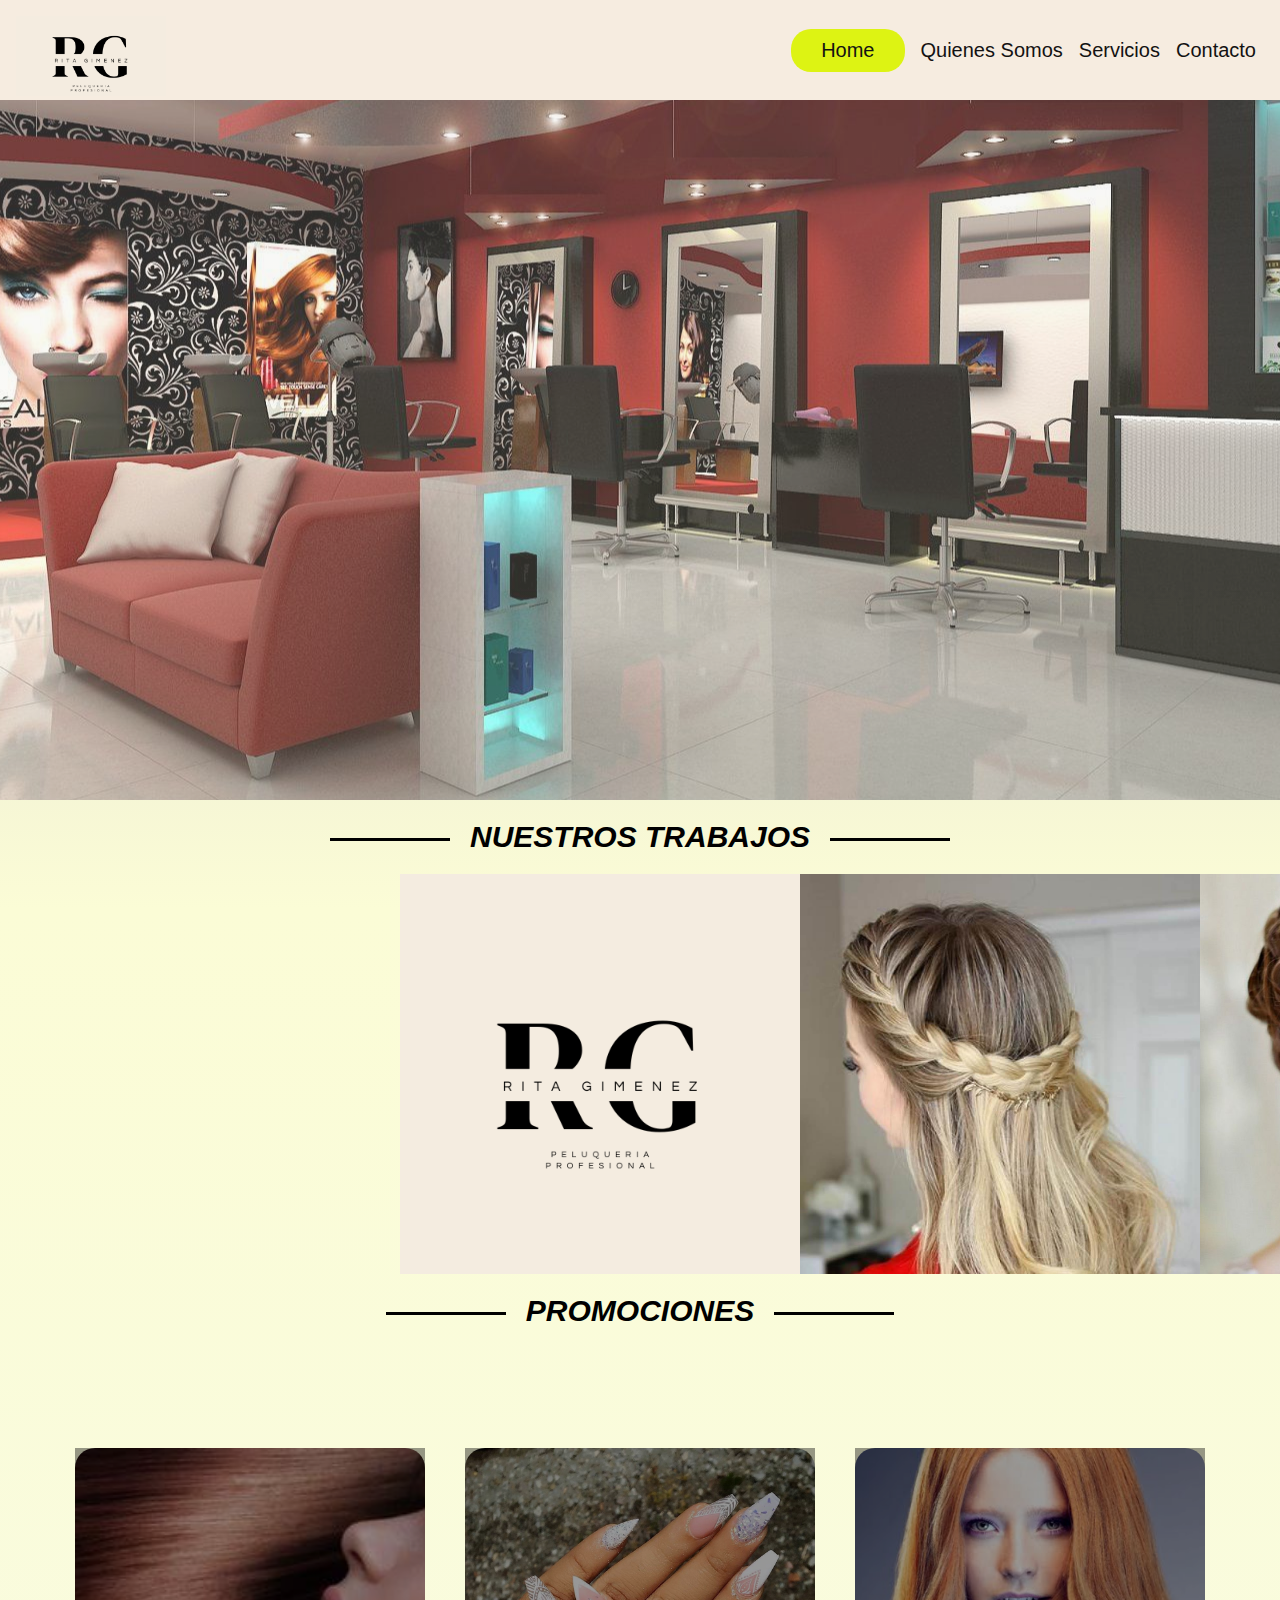
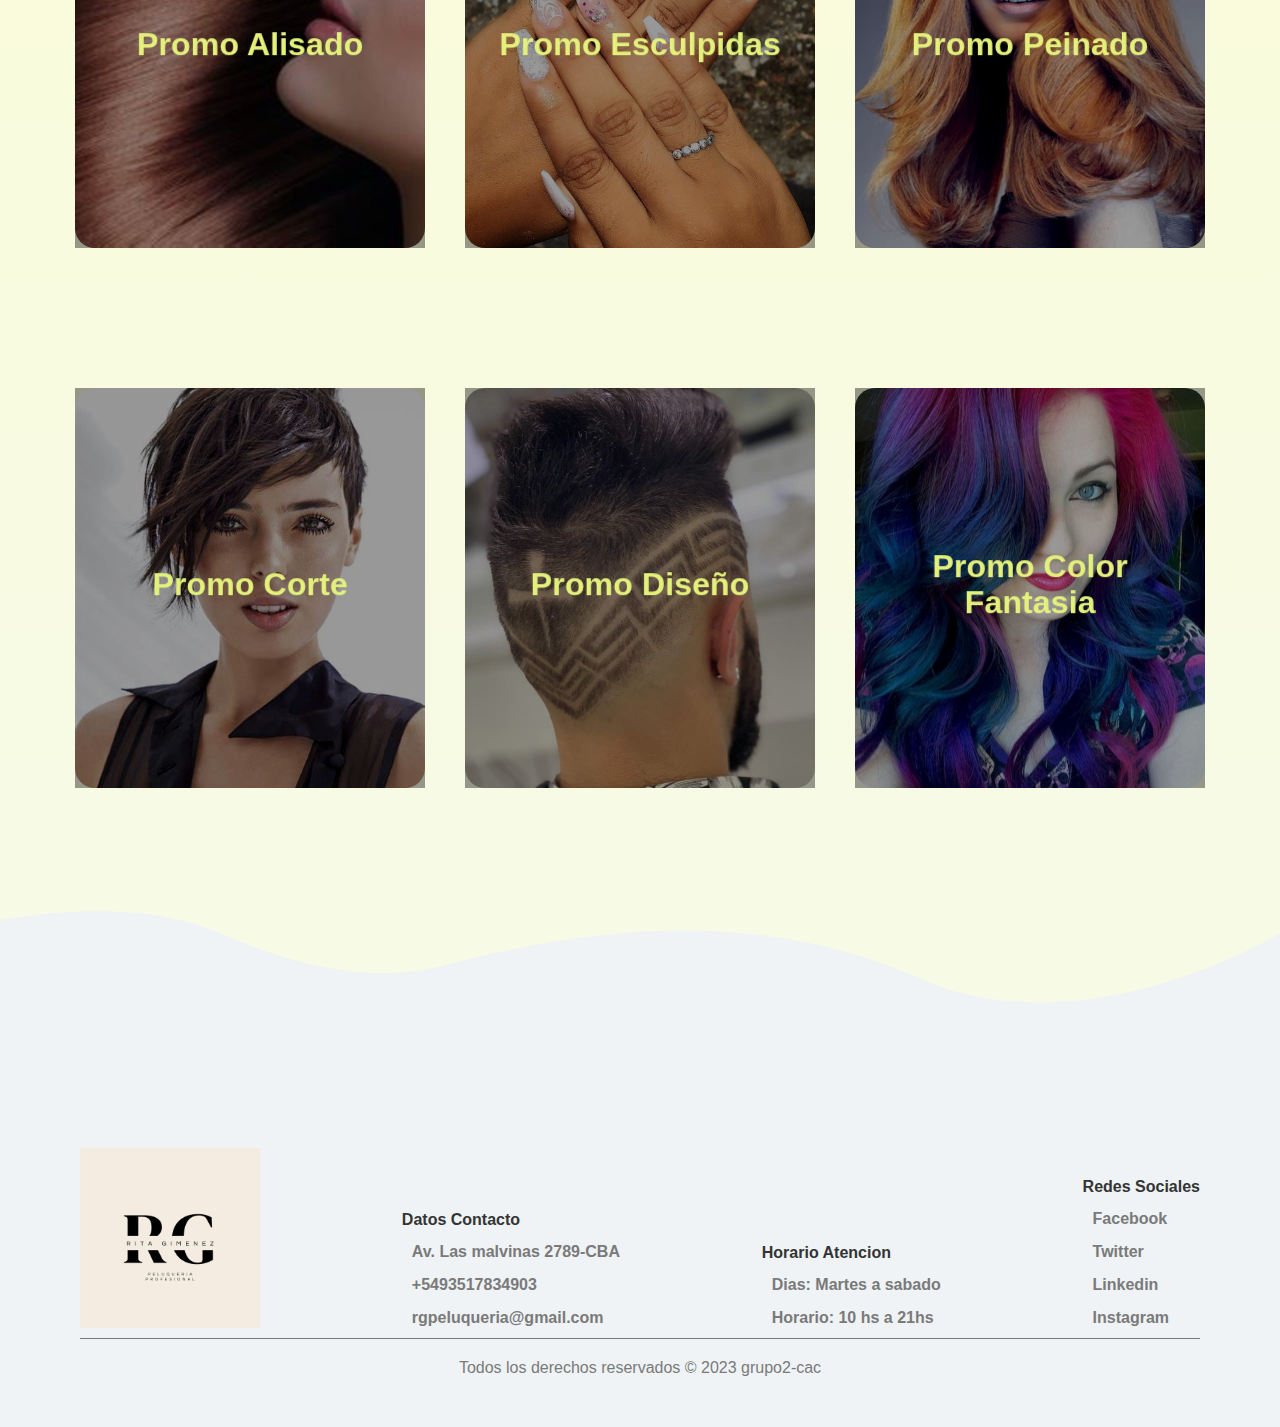
==== index.html @ b9803352 "Update index.html" ====
<!DOCTYPE html>
<html lang="en">
<head>
    <meta charset="UTF-8">
    <meta http-equiv="X-UA-Compatible" content="IE=edge">
    <meta name="viewport" content="width=device-width, initial-scale=1.0">
    <link rel="stylesheet" href="estilos/home.css">
    <link rel="stylesheet" href="estilos/reset.css">
    <link rel="stylesheet" href="estilos/footer.css">
    <link rel="stylesheet" href="estilos/imagenes.css">
    <link rel="stylesheet" href="estilos/titulo.css">
    <link rel="stylesheet" href="estilos/cartas.css">
    <script defer src="js/activePage.js"></script>
    <title>Pagina Home</title>
</head>
<body>
    <header class="header">
       
            <div  class="logo">
                <img src="recursos/logo.png" alt="logoEmpresa">
            </div>
            
            <nav class="nav">
                <ul class="ul">
                    <li class="li"><a href="index.html" class="">Home</a></li>
                    <li class="li"><a href="/quienessomos.html" class="">Quienes Somos</a></li>
                    <li class="li"><a href="/servicios.html" class="">Servicios</a></li>
                    <li class="li"><a href="/contacto.html" class="">Contacto</a></li>
    
                </ul>
                
            </nav> 
            <button class="button">
                <i class="fa-solid fa-bars icon_menu"></i>
    
    
            </button>

       
        
    </header>
    <section class="banner">
       
            <div class="banner__imagen"></div>
           
            <h1 class="banner__titulo"><span class="typed"></span></h1>

          

    </section>
    
    <div class="content-titulo">
        <h1 class="titulo">NUESTROS TRABAJOS</h1>
    </div>

    <section class="slider">
               
        <div class="slide-track">
            <div class="slide"><img src="
                " alt="">
            </div>
            <div class="slide"><img src="recursos/logo.png   " alt="">
            </div>
            
            <div class="slide"><img src="recursos/galeria2.jpg"alt="">
            </div>
            <div class="slide"><img src="recursos/galeria4.jpg"
                 alt="">
            </div>
            <div class="slide"><img src="recursos/galeria5.jpg" alt="">
            </div>
            <div class="slide"><img src="recursos/galeria6.jpg" alt="">
            </div>
            <div class="slide"><img src="recursos/galeria7.jpg"alt="">
            </div>
            <div class="slide"><img src="recursos/galeria8.jpg" alt="">
            </div>
            <div class="slide"><img src="recursos/galeria9.jpg" alt="">
            </div>
            <div class="slide"><img src="recursos/galeria10.jpg " alt="">
            </div>
            <div class="slide"><img src="recursos/galeria11.jpg " alt="">
            </div>

        </div>
        
        

    </section>

    <div class="content-titulo">
        <h1 class="titulo">PROMOCIONES</h1>
    </div>
    <div class="contenedor_cartas">

        <div class="card_father">
            <div class="card">
                <div class="card_front" style="background-image: url(recursos/promo1.jpg);">
                    <div class="bg"></div>
                   
                    <div class="body_card_front">
                        <h1 class="titulo_promo">Promo Alisado</h1>
                    </div>

                </div>
                <div class="card_back">
                    <div class="body_card_back">
                        <h1 class="titulo_promo">Mayo 2023</h1>
                        <p>Alisado + Corte </p>
                        <p>La promoción incluye  un corte a eleccion, nutricion y alisado </p>
                        <input type="text" value="$5000">

                    </div>

                </div>
            </div>


        </div>
        <div class="card_father">
            <div class="card">
                <div class="card_front" style="background-image: url(recursos/uñas.jpg);">
                    <div class="bg"></div>
                    <div class="body_card_front">
                        <h1 class="titulo_promo">Promo Esculpidas</h1>
                    </div>

                </div>
                <div class="card_back">
                    <div class="body_card_back">
                        <h1 class="titulo_promo">Mayo 2023</h1>
                        <p>Lorem ipsum dolor sit amet consectetur
                            adipisicing elit. Voluptatibus eum nesciunt
                            veritatis corrupti maxime provident,
                        </p>
                        <input type="text" value="$2500">

                    </div>

                </div>
            </div>


        </div>
        <div class="card_father">
            <div class="card">
                <div class="card_front" style="background-image: url(recursos/promo2.jpg);">
                    <div class="bg"></div>
                    <div class="body_card_front">
                        <h1 class="titulo_promo">Promo Peinado</h1>
                    </div>

                </div>
                <div class="card_back">
                    <div class="body_card_back">
                        <h1 class="titulo_promo">Mayo 2023</h1>
                        <p>Lorem ipsum dolor sit amet consectetur
                            adipisicing elit. Voluptatibus eum nesciunt
                            veritatis corrupti maxime provident,
                        </p>
                        <input type="text" value="$4000">

                    </div>

                </div>
            </div>


        </div>
        <div class="card_father">
            <div class="card">
                <div class="card_front" style="background-image: url(recursos/promo3.jpg);">
                    <div class="bg"></div>
                    <div class="body_card_front">
                        <h1 class="titulo_promo">Promo Corte</h1>
                    </div>

                </div>
                <div class="card_back">
                    <div class="body_card_back">
                        <h1 class="titulo_promo">Mayo 2023</h1>
                        <p>Lorem ipsum dolor sit amet consectetur
                            adipisicing elit. Voluptatibus eum nesciunt
                            veritatis corrupti maxime provident,
                        </p>
                        <input type="text" value="$3000">

                    </div>

                </div>
            </div>


        </div>
        <div class="card_father">
            <div class="card">
                <div class="card_front" style="background-image: url(recursos/promo4.jpg);">
                    <div class="bg"></div>
                    <div class="body_card_front">
                        <h1 class="titulo_promo">Promo Diseño</h1>
                    </div>

                </div>
                <div class="card_back">
                    <div class="body_card_back">
                        <h1 class="titulo_promo">Mayo 2023</h1>
                        <p>Lorem ipsum dolor sit amet consectetur
                            adipisicing elit. Voluptatibus eum nesciunt
                            veritatis corrupti maxime provident,
                        </p>
                        <input type="text" value="$3000">

                    </div>

                </div>
            </div>


        </div>
        <div class="card_father">
            <div class="card">
                <div class="card_front" style="background-image: url(recursos/promo5.jpg);">
                    <div class="bg"></div>
                    <div class="body_card_front">
                        <h1 class="titulo_promo">Promo Color Fantasia</h1>
                    </div>

                </div>
                <div class="card_back">
                    <div class="body_card_back">
                        <h1 class="titulo_promo">Mayo 2023</h1>
                        <p>Lorem ipsum dolor sit amet consectetur
                            adipisicing elit. Voluptatibus eum nesciunt
                            veritatis corrupti maxime provident,
                        </p>
                        <input type="text" value="$4500">

                    </div>

                </div>
            </div>


        </div>
    </div>

    <footer>
        <div class="container__footer">
            <div class="box__footer">
                <div class="logo__footer">
                    <img src="recursos/logo.png">
                </div>
               

            </div>
            <div class="box__footer">
                <h2>Datos Contacto</h2>
               
                <a href="#" class="contacto">
                    <i class="fa-solid fa-location-dot"></i> 
                    Av. Las malvinas 2789-CBA
    
                </a>
                <a href="#" class="contacto">
                    <i class="fa-brands fa-whatsapp fa-beat-fade fa-sm"></i>
                    +5493517834903

                </a>
                <a href="#" class="contacto">
                    <i class="fa-solid fa-envelope"></i> 
                    rgpeluqueria@gmail.com

                </a>
              
                
            </div>
            <div class="box__footer">
                <h2>Horario Atencion</h2>
                <a href="#" class="contacto">
                    <i class="fa-sharp fa-solid fa-calendar-days"></i>
                    Dias: Martes a sabado 
    
                </a>
                <a href="#" class="contacto">
                    <i class="fa-solid fa-clock"></i>
                    Horario: 10 hs a 21hs 
    
                </a>
                
              
                
            </div>
           
            <div class="box__footer">
                <h2>Redes Sociales</h2>
                <a href="#"><i class="fa-brands fa-facebook"></i>Facebook</a>
                <a href="#"><i class="fa-brands fa-twitter"></i>Twitter</a>
                <a href="#"><i class="fa-brands fa-linkedin"></i>Linkedin</a>
                <a href="#"><i class="fa-brands fa-instagram"></i>Instagram</a>
                
            </div>


        </div>
        <div class="box__copyright">
            <hr>
            <p>Todos los derechos reservados © 2023 <b>grupo2-cac</b></p>



        </div>
    </footer>
    
    <script src="https://kit.fontawesome.com/7fda2717d4.js" crossorigin="anonymous"></script>
    <script defer src="https://cdn.jsdelivr.net/npm/glider-js@1.7.7/glider.min.js"></script>
    
    
    <script src="https://cdn.jsdelivr.net/npm/typed.js@2.0.12"></script>
    
    <script src="js/titulo.js"></script>
    <script src="js/imagenes.js"></script>
    <script src="js/home.js"></script>
</body>
</html>
---- estilos/home.css ----
.header{
    width:100%;
    height: 100px;
    background-color: #F6ECE0;
    padding: 1em;
    top:0;
    right: 0;
    position: fixed;
    display: flex;
    flex-flow: row wrap;
    justify-content: space-between;
    align-items: center;
    z-index: 100;
    color:rgb(19, 18, 18);
  }

  /*----------mover el contenido --*/
  .move_content{
    right: 180px;
  }
  .header .button{
   
    display: none;
    
  }
  .logo{
    height: 100%;
    
  }
  .logo img{
    width: 150px;
    height: 80px;
   }
.icon_menu{
    width: 50px;
    
    font-size: 20px;
   
   

}
  .header .ul{
    display: flex;
    flex-flow: row nowrap;
    justify-content: flex-end;
    align-items: center;
    
  }
  .header .li{
    margin: 0 .5em;
  }
  .li a{
    font-size: 20px;
  }

  /*--------cuando se selecciona el menu ----*/
  
  a:is(:link, :active, :visited).active{
    background: rgb(221, 243, 19);
    padding: 10px 30px;
  
    border-radius: 20px;
  }


  
 

  /*--------------------banner-----------*/


  .banner__imagen{
    background: url("../recursos/banner2.jpg") no-repeat center;
    opacity: .8;
    height: calc(100vh - 100px);
    animation: banner 10s infinite;
   
   
}
.tituloAnimado{
    font-weight: bold;
    color: rgb(221, 243, 19);
    font-style: normal;
    background-color: rgba(5, 0, 20, 0.4);


}




.banner__titulo{
    color: #f3f3f3;
    font-family: Pacifico, cursive;
    font-size: 3rem;
    position: absolute;
    left:50%;
    text-align: center;
    top:50%;

    text-shadow: 0 4px 4px rgba(0, 0, 0, 0.75);
    max-width: 12em;
    transform: translate(-50%, -50%);
}

/* ==========================================================================
	Estilos para un especto acostado pero en dispositivos medianos
========================================================================== */
@media screen and (orientation:landscape) and (max-width: 980px){
  .li a{
   font-size: 16px;
  } 
}
 

/* ==========================================================================
	Media Queries
========================================================================== */
@media only screen and (max-width: 846px) {
  .li a{
    font-size: 16px;
  }

}

/* ==========================================================================
	Media Queries
========================================================================== */
@media only screen and (max-width: 590px) {
	.header{
    flex-wrap: nowrap;
       
  }
  a:is(:link, :active, :visited).active{
    padding:10px;
  }
  
}

/* ==========================================================================
	Media Queries
========================================================================== */
@media only screen and (max-width: 480px) {
  .header .button{
    display: block;
    cursor: pointer;
  }
  .header{
      justify-content: space-around;
      align-items: center;
  }

  .nav{
      height: 100%;
      margin-top: 100px;
      background: #F6ECE0;
      position: fixed;
      top:0;
      right: -300px;
      padding: 0 40px;
     
  }
  .nav .ul{
      flex-direction: column;
  }
  .nav .ul li{
      margin: 20px 0px;
  }
  .header .nav.activo{
      display: block; 
      right:0;
      pointer-events: auto;
      background-color: #F6ECE0;

    }

	
}
---- estilos/footer.css ----
footer{
    width: 100%;
    padding:50px 0px;
    background-image: url(../recursos/background-footer.svg);
    background-size: cover;
    
    

}
.container__footer{
    display: flex;
   
    flex-wrap: wrap;
    justify-content: space-between;
    align-items: flex-end;
    max-width: 1200px;
    margin:auto;
    margin-top: 100px;
}

.box__footer{
    display: flex;
    flex-direction: column;
    padding: 10px;
}
.box__footer .logo__footer img{
    width: 180px;

}

.box__footer h2{
    margin-top: 110px;
    color:#343434;
    font-weight: 700;
}
.box__footer a{
    margin-top: 10px;
    color:#7a7a7a;
    font-weight: 600;
    text-decoration: none;
}
.box__footer a:hover{
    opacity: .8;
}
.contacto i, .box__footer i{
    font-size: 20px;
    margin-right: .5em;
}
.box__copyright{
    max-width: 1200px;
    margin: auto;
    text-align: center;
    padding: 0px 40px;
}
.box__copyright p{
    margin-top: 20px;
    color:#7a7a7a;
}
.box__copyright hr{
    border: none;
    height: 1px;
    background-color: #7a7a7a;

}

/*@media screen and (max-width:830px){
    .container__footer{
        flex-direction: column;
        justify-content: center;
        align-items: center;
    }
}*/

/* ==========================================================================
	Estilos para un especto acostado pero en dispositivos medianos
========================================================================== */
@media screen and (orientation:landscape) and (max-width: 980px){
    
    .container__footer{
       font-size: 12px;
        width: 740px;
      }
 }

 /* ==========================================================================
	Estilos para un espect acostado pero en dispositivos chicos
========================================================================== */
@media screen and (orientation:landscape) and (max-width: 720px){

    .container__footer{
        font-size: 12px;
         width: 600px;
       }

       .box__footer .logo__footer img{
        width: 120px;
    
    }
    .box__footer{
        padding: 4px;
    }
}

/* ==========================================================================
	Media Queries
========================================================================== */
@media only screen and (max-width: 1600px) {
	
    .container__footer{
        width: 1140px;
    }

}

/* ==========================================================================
	Media Queries
========================================================================== */
@media only screen and (max-width: 1024px) {
    .box__footer .logo__footer img{
        width: 140px;
    
    }
    .box__footer{
        font-weight: 200;
    }
    .container__footer{
        width: 740px;
        font-size: 14px;
    }

}







@media only screen and (max-width: 760px){
    .container__footer{
        width: 700px;
        font-size: 12px;
    }

}






/* ==========================================================================
	Media Queries
========================================================================== */
@media only screen and (max-width: 680px) {
   
    .container__footer{
        flex-direction: column;
        justify-items: center;
        justify-content: center;
        align-content: center;
        align-items: flex-start;
        width:100%;

        }
	
}






/* ==========================================================================
	Media Queries
========================================================================== */
@media only screen and (max-width: 590px) {
	
}





/* ==========================================================================
	Media Queries
========================================================================== */
@media only screen and (max-width: 480px) {
	
}










/* ==========================================================================
	Media Queries
========================================================================== */
@media only screen and (max-width: 370px) {
	
}
---- estilos/imagenes.css ----
.slider{
    
    width:100%;
    display: flex;
    
    margin: 20px 0px;
   
    overflow: hidden;
}
.slider .slide-track{
    display:flex;
   
   
    animation: scroll 40s linear infinite;
    -webkit-animation: scroll 40s linear infinite;
    width: calc(400px * 22);
}

.slider .slide{
    width: 400px;
    height: 400px;
}
.slider .slide img{
    width: 100%;

}
@keyframes scroll{
    0%{
        -webkit-transform:traslatex(0);
        transform:translatex(0);
    }
    100%{
        -webkit-transform:traslatex(calc(-400px * 6));
        transform:translatex(calc(-400px * 6));

    }
}
---- estilos/titulo.css ----
/*------titulo ---*/
.content-titulo{
    text-align: center;
    margin: 20px;
    font-style: italic;
    font-weight: 900;
}
.titulo {
   display: inline-block;
   position: relative;
   font-size: 30px;
      
}
.titulo::after,.titulo::before{
    content:'';
    position: absolute;
    width: 120px;
    height: 3px;
    background-color: black;
    top:0.6em;
}

.titulo::before{
    left: -140px;
}
.titulo::after{
    right: -140px;
}















@media screen and (max-width:681px){
    .content-titulo{
        font-weight: 600;
    }
    .titulo{
        font-size: 20px;
    }
    .titulo::after,.titulo::before{
      
        width: 0px;
        
    }
    .titulo::before{
        left: -0px;
    }
    .titulo::after{
        right: -0px;
    }

}
---- estilos/cartas.css ----
.contenedor_cartas{
    max-width: 1200px;
    margin:auto;
    margin-top: 100px;
    perspective: 1000px;
    display: flex;
    justify-content: center;
    flex-wrap: wrap;
}
.card_father{
   margin: 20px;
   perspective: 1000px;
   

}
.card_father:hover .card{
    transform: rotateY(180deg);
 
 }
.card{
    width: 350px;
    height: 400px;
    position: relative;
    transform-style: preserve-3d;
    transition: all 600ms;
    margin-bottom: 100px;

}
.card_front, .card_back{
    width: 100%;
    height: 100%;
    position: absolute;
    top:0;
    left: 0;
    backface-visibility: hidden;
    transform-style: preserve-3d;
    border-radius: 20px;
}

.card_front{
    
    background-size: cover;
    background-position: center;
    
}
.titulo_promo{
    font-size: 30px;
    font-weight: 900;
}

.body_card_front{
    width: 100%;
    height: 100%;
    color:#e4f07c;
    text-align: center;
    padding: 40px;
    display: flex;
    justify-content: center;
    align-items: center;
    transform: translateZ(70px);
    
}
.bg{
    width: 100%;
    height: 100%;
    position: absolute;
    top: 0;
    left: 0;
    background: rgba(0,0,0,0.4);
}
.card_back{
    transform: rotateY(180deg);
    background-color: #e8f394;

}
.body_card_back{
    padding: 40px;
    text-align: center;
    transform: translateZ(70px);
}
.body_card_back p{
    margin-top: 30px;
    font-size: 20px;
}
.body_card_back input{
    padding: 10px 40px;
    margin-top: 30px;
    font-size: 17px;
    cursor: pointer;
    border: none;
    color: black;
    background: rgb(221, 243, 19);
    box-shadow: 1px 1px 30px -5px  #0e161d;
    border-radius: 10px;
    display: flex;
    justify-content: center;
    align-items: center;
    text-align: center;
    font-weight: bold;
    transition: box-shadow 600ms;


}

.body_card_back input:hover{
    box-shadow: 1px 1px 30px 0px  #449de6;

}

/* ==========================================================================
	Estilos para un espect acostado pero en dispositivos chicos
========================================================================== */
@media screen and (orientation:landscape) and (max-width: 720px){
    .contenedor_cartas{
        max-width: 700px;
    }

    .card{
        width: 300px;
    }
    .body_card_back input{
       
        font-size: 12px;
    }

	
}

@media only screen and (max-width: 760px){
    .contenedor_cartas{
        max-width: 700px;
    }

    .card{
        width: 300px;
    }
    .body_card_back input{
       
        font-size: 12px;
    }

	
}
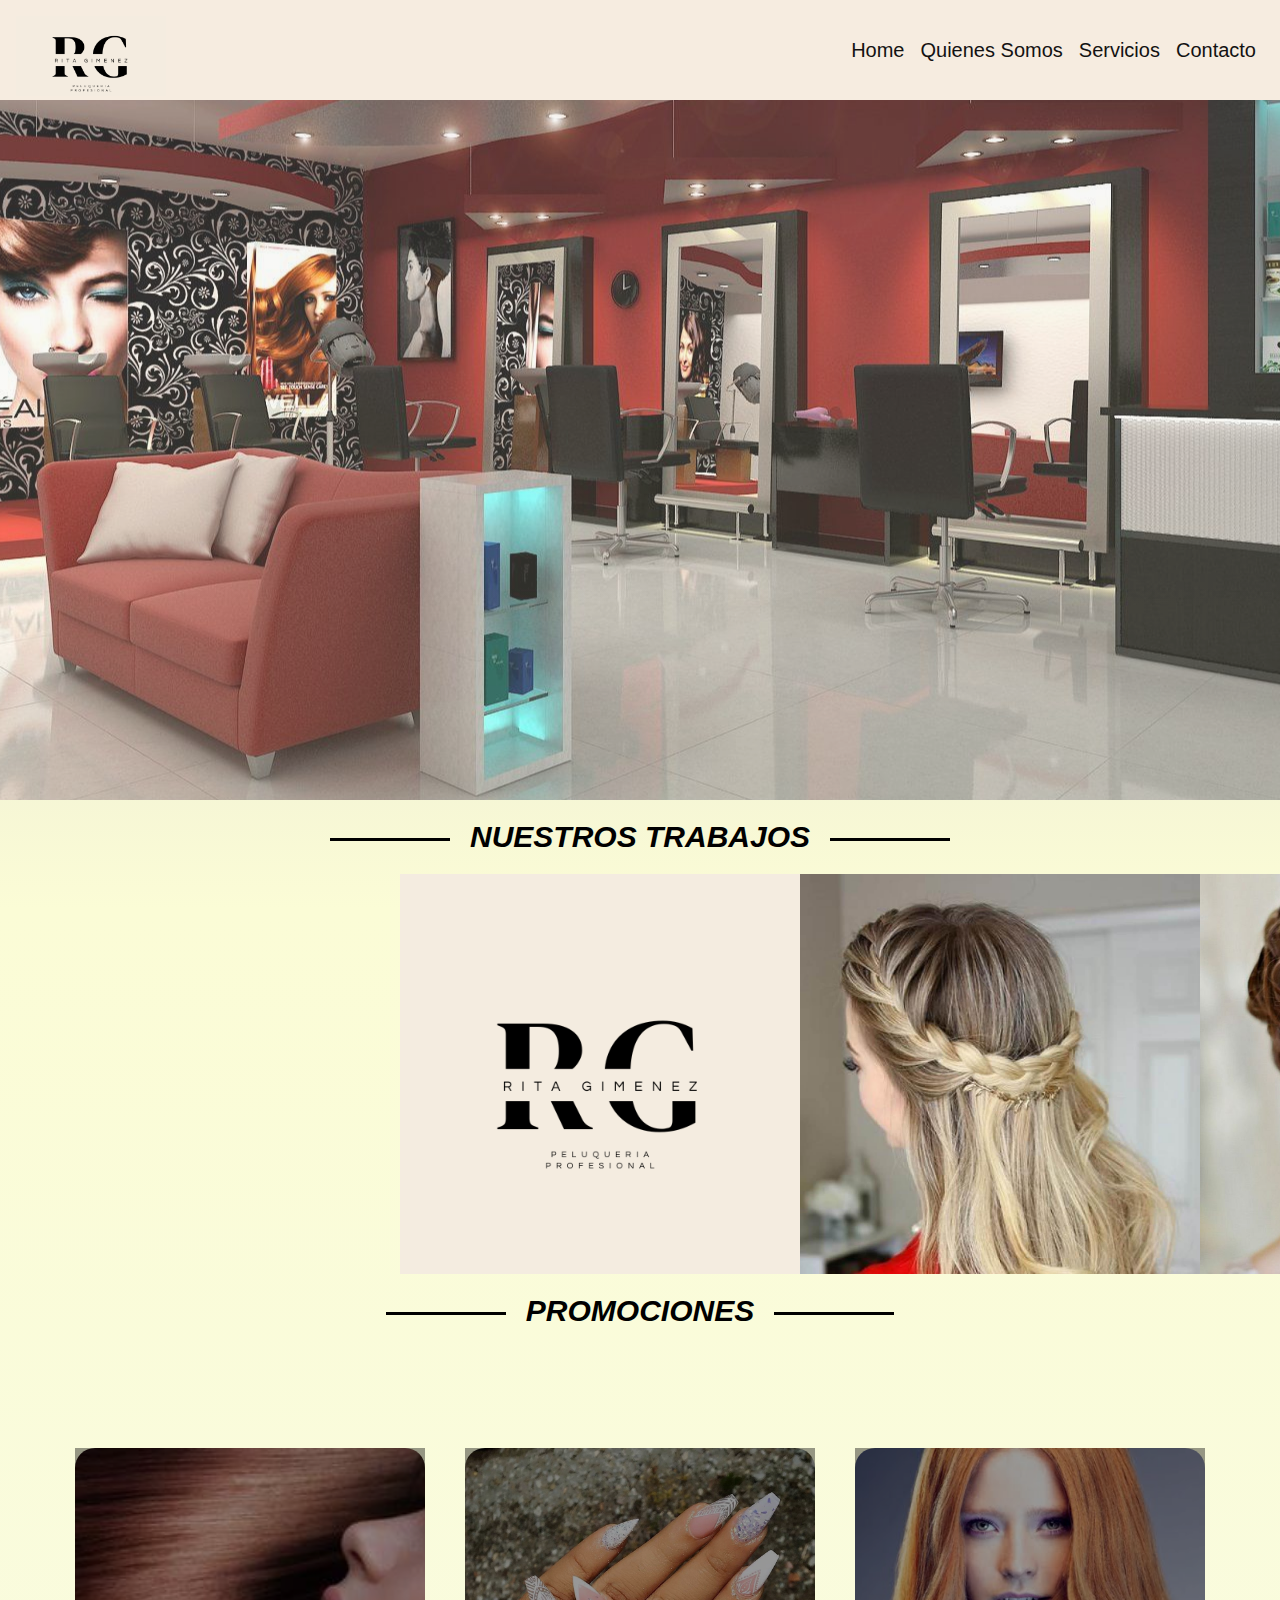
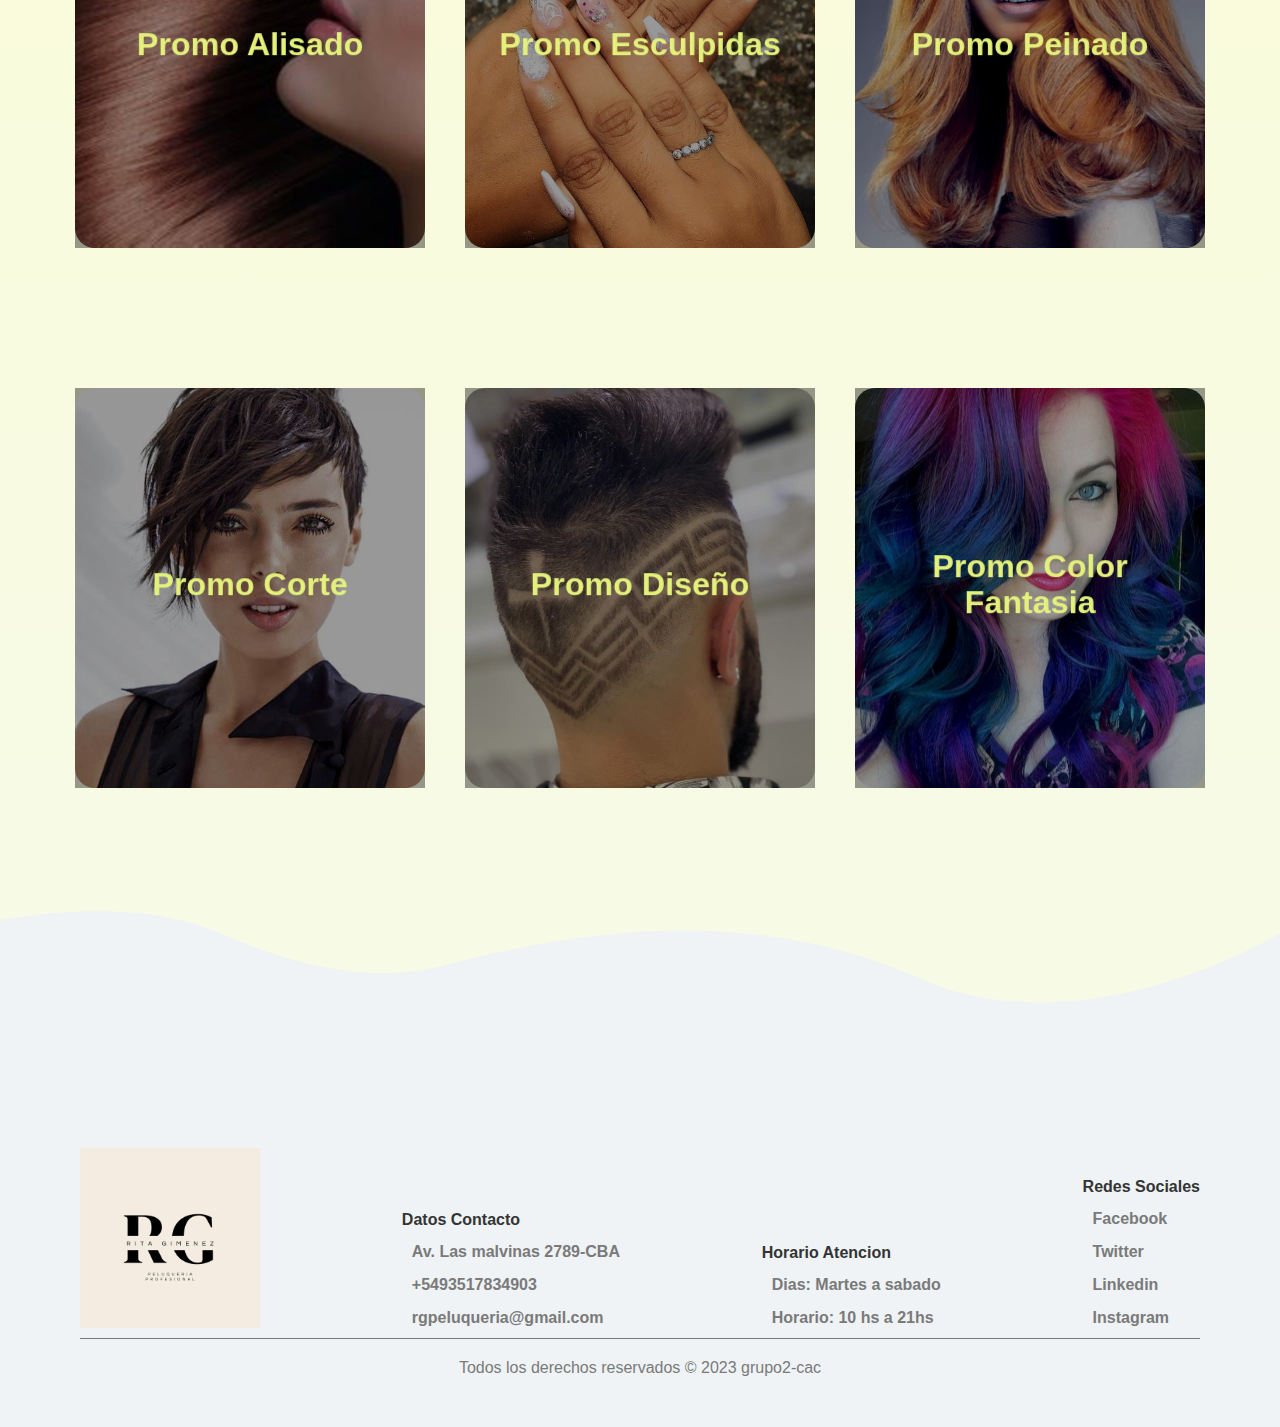
==== commit 31e264a5: "Update index.html" ====
--- a/index.html
+++ b/index.html
@@ -23,9 +23,9 @@
             <nav class="nav">
                 <ul class="ul">
                     <li class="li"><a href="index.html" class="">Home</a></li>
-                    <li class="li"><a href="/quienessomos.html" class="">Quienes Somos</a></li>
-                    <li class="li"><a href="/servicios.html" class="">Servicios</a></li>
-                    <li class="li"><a href="/contacto.html" class="">Contacto</a></li>
+                    <li class="li"><a href="quienessomos.html" class="">Quienes Somos</a></li>
+                    <li class="li"><a href="servicios.html" class="">Servicios</a></li>
+                    <li class="li"><a href="contacto.html" class="">Contacto</a></li>
     
                 </ul>
                 
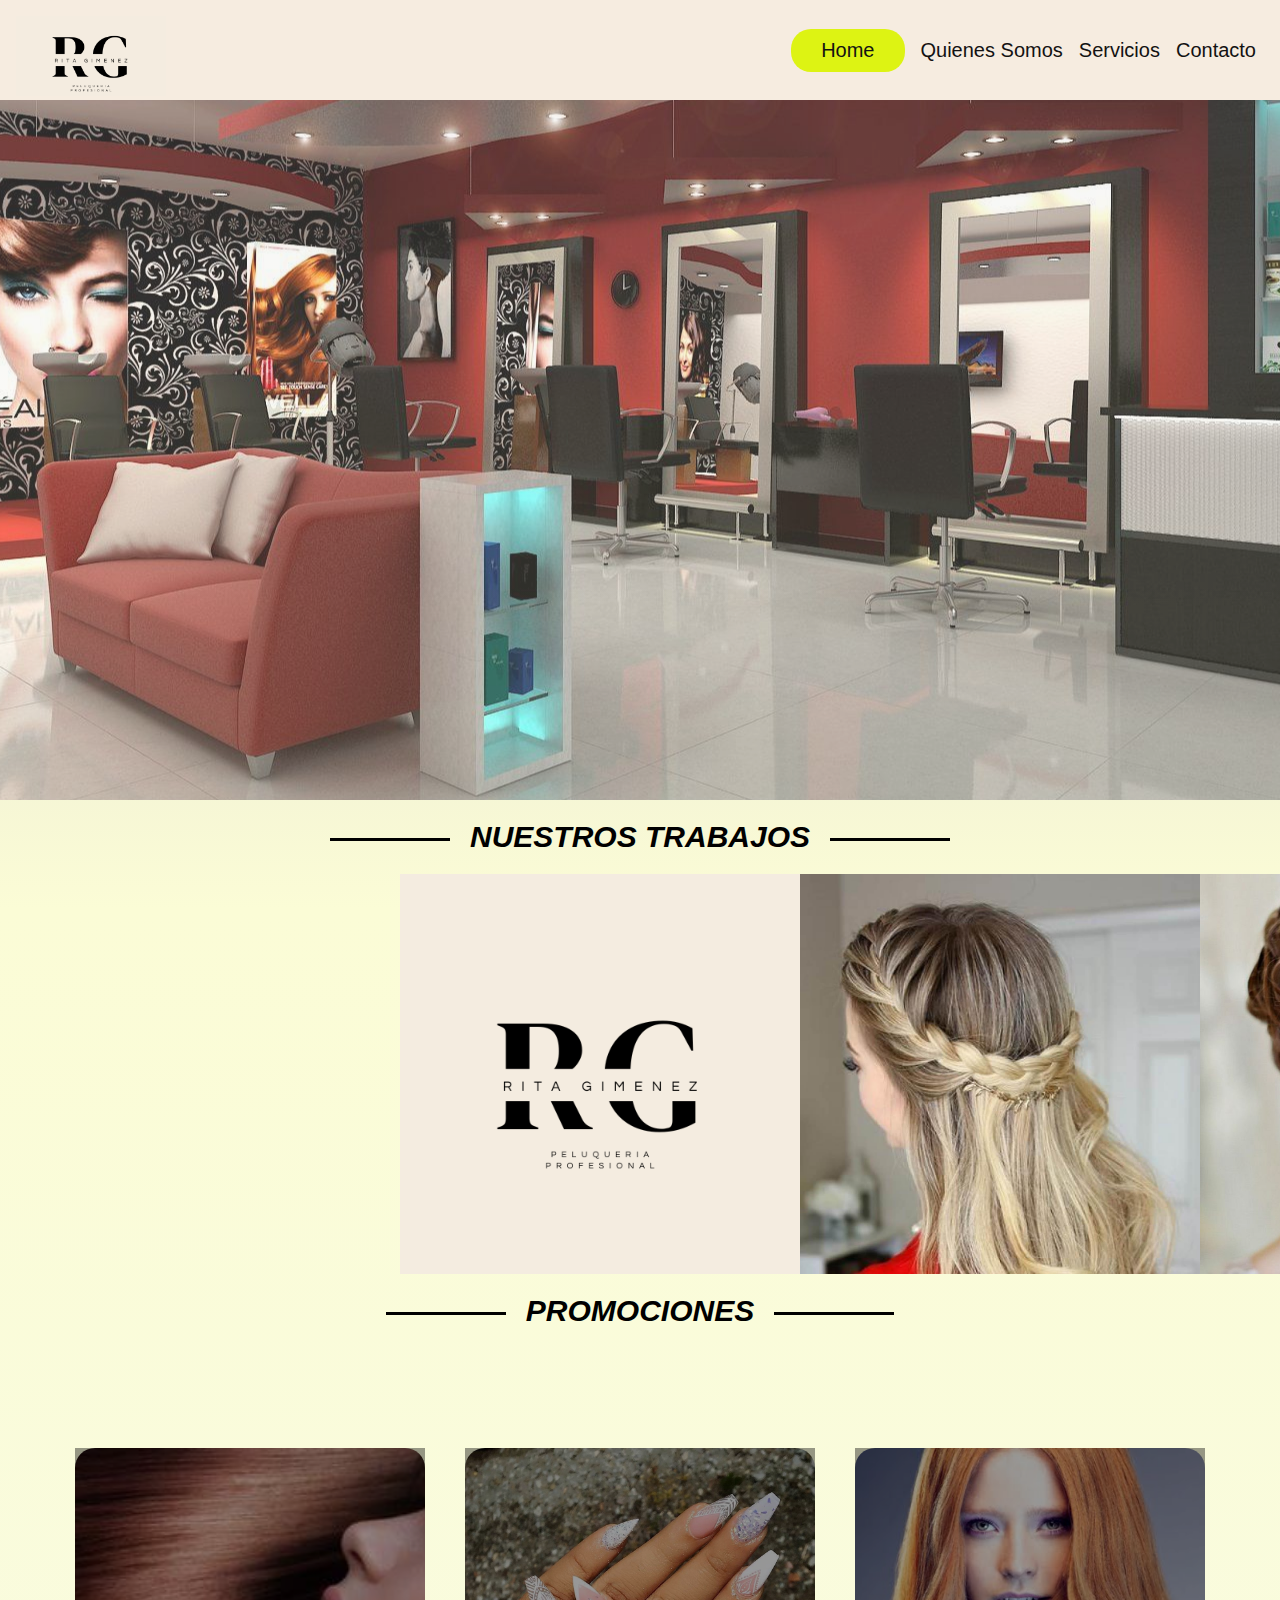
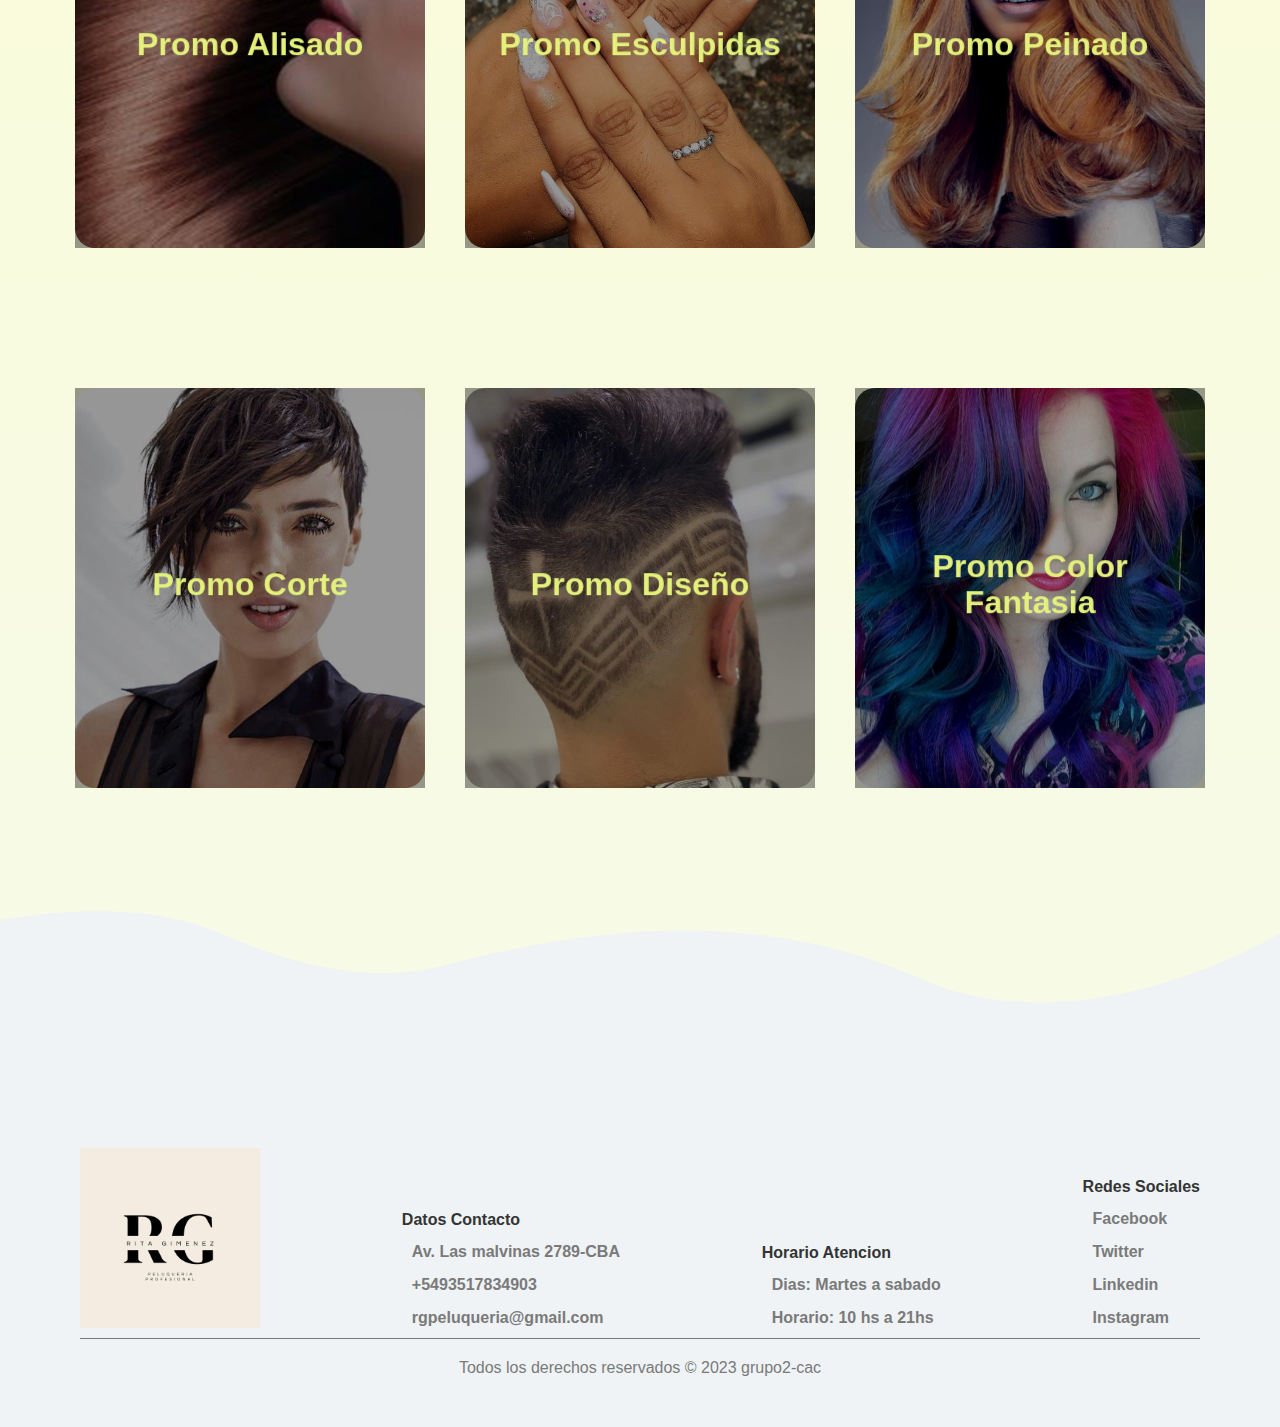
==== commit 7c2c5364: "." ====
--- a/index.html
+++ b/index.html
@@ -22,7 +22,7 @@
             
             <nav class="nav">
                 <ul class="ul">
-                    <li class="li"><a href="index.html" class="">Home</a></li>
+                    <li class="li"><a href="" class="">Home</a></li>
                     <li class="li"><a href="quienessomos.html" class="">Quienes Somos</a></li>
                     <li class="li"><a href="servicios.html" class="">Servicios</a></li>
                     <li class="li"><a href="contacto.html" class="">Contacto</a></li>
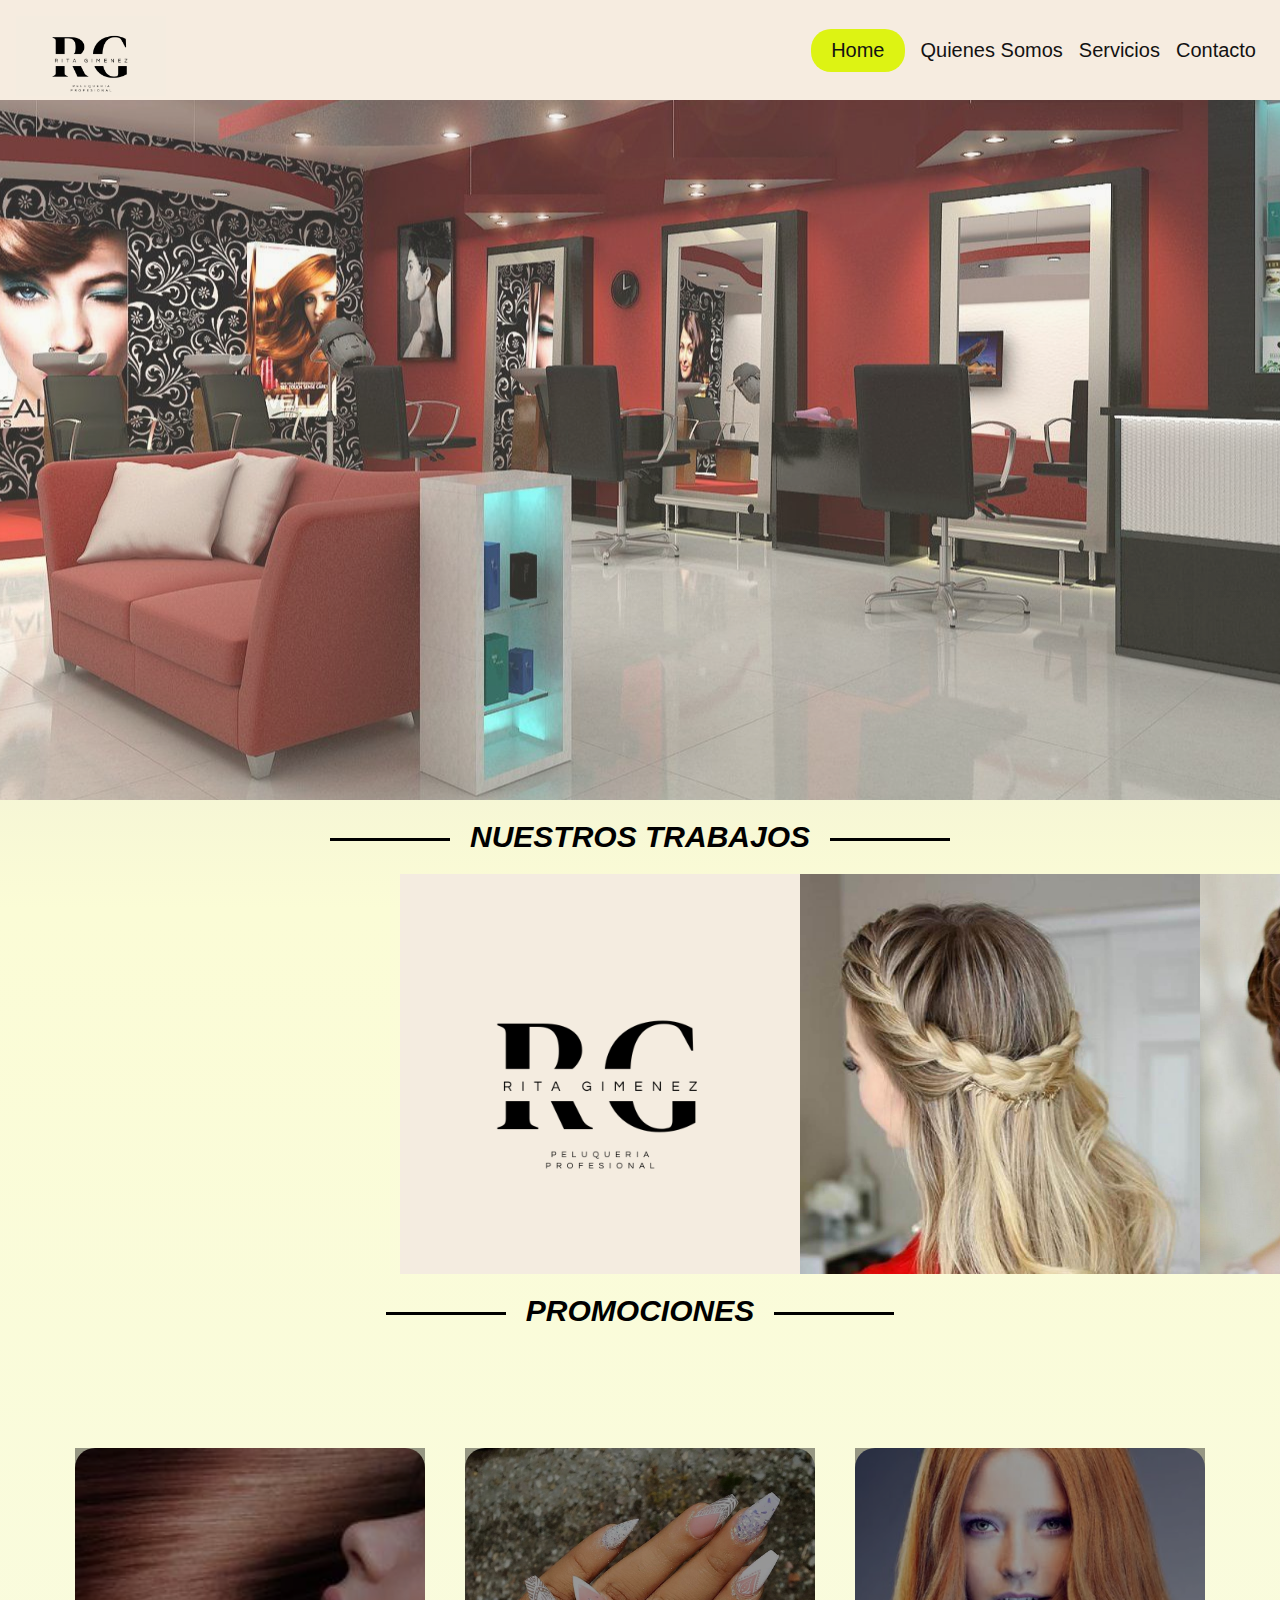
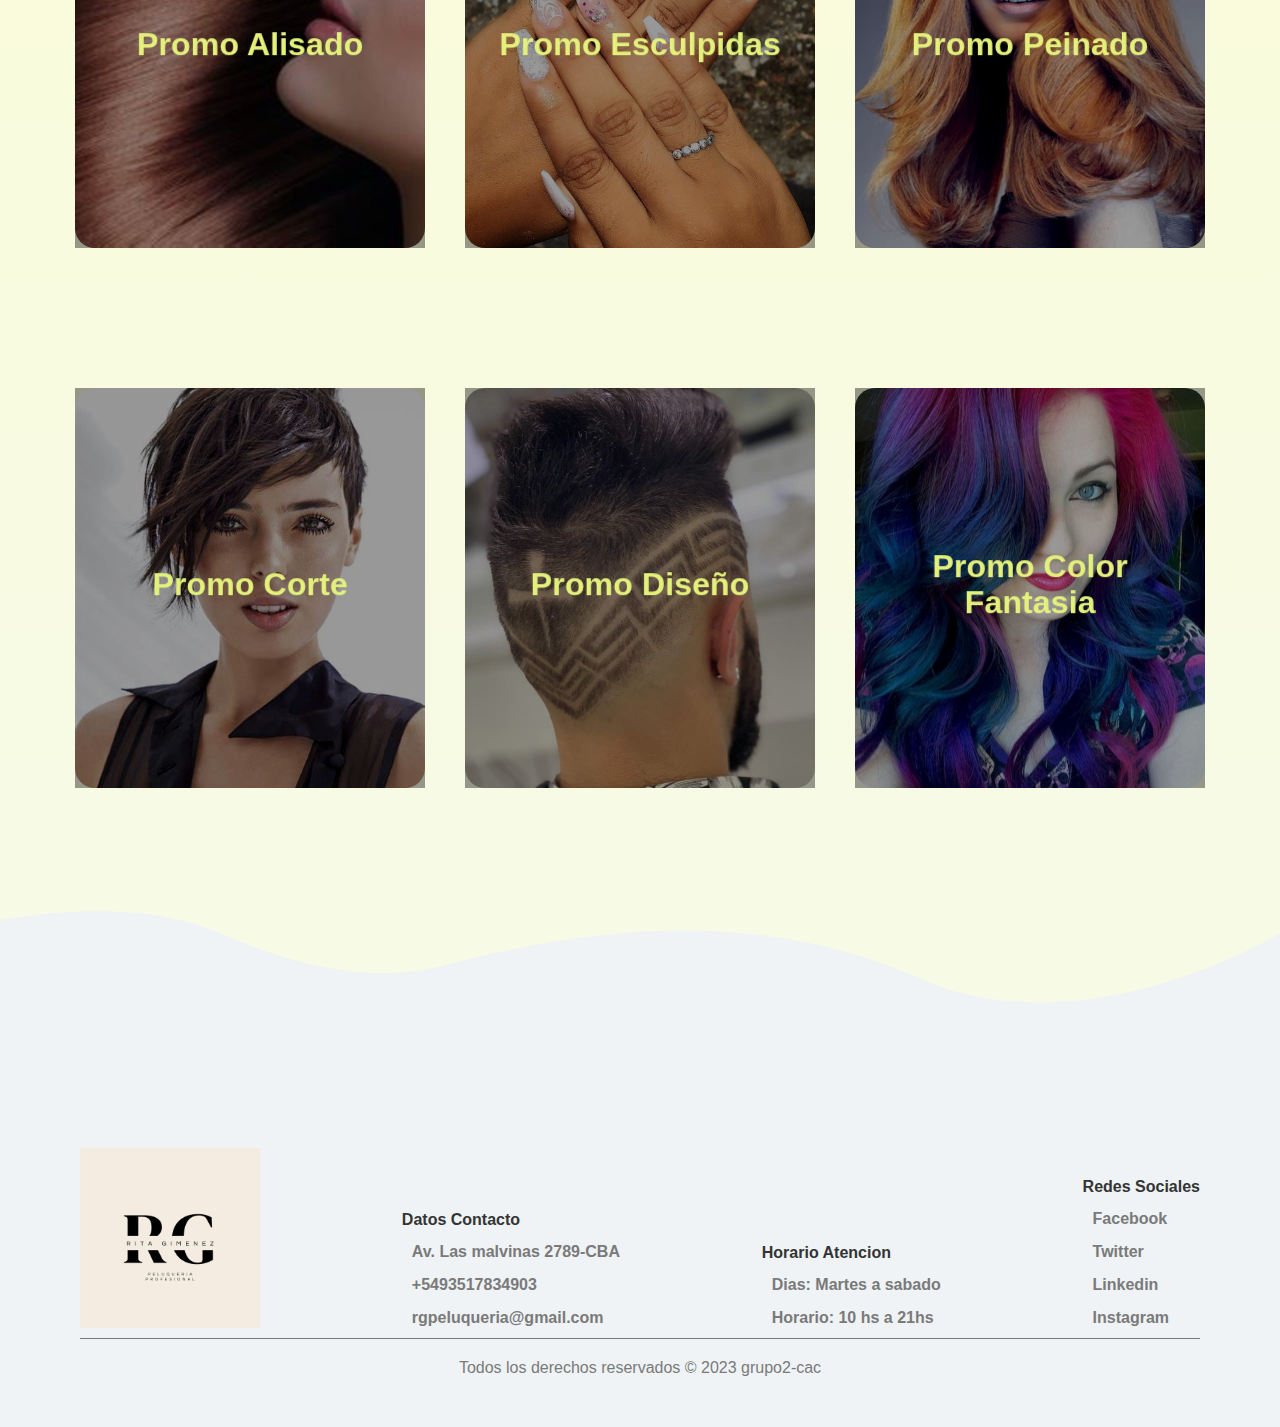
==== commit 403b1950: "correccion act" ====
--- a/index.html
+++ b/index.html
@@ -22,7 +22,7 @@
             
             <nav class="nav">
                 <ul class="ul">
-                    <li class="li"><a href="" class="">Home</a></li>
+                    <li class="li"><a href="#" class="">Home</a></li>
                     <li class="li"><a href="quienessomos.html" class="">Quienes Somos</a></li>
                     <li class="li"><a href="servicios.html" class="">Servicios</a></li>
                     <li class="li"><a href="contacto.html" class="">Contacto</a></li>
--- a/estilos/home.css
+++ b/estilos/home.css
@@ -57,7 +57,7 @@
   
   a:is(:link, :active, :visited).active{
     background: rgb(221, 243, 19);
-    padding: 10px 30px;
+    padding: 10px 20px;
   
     border-radius: 20px;
   }
